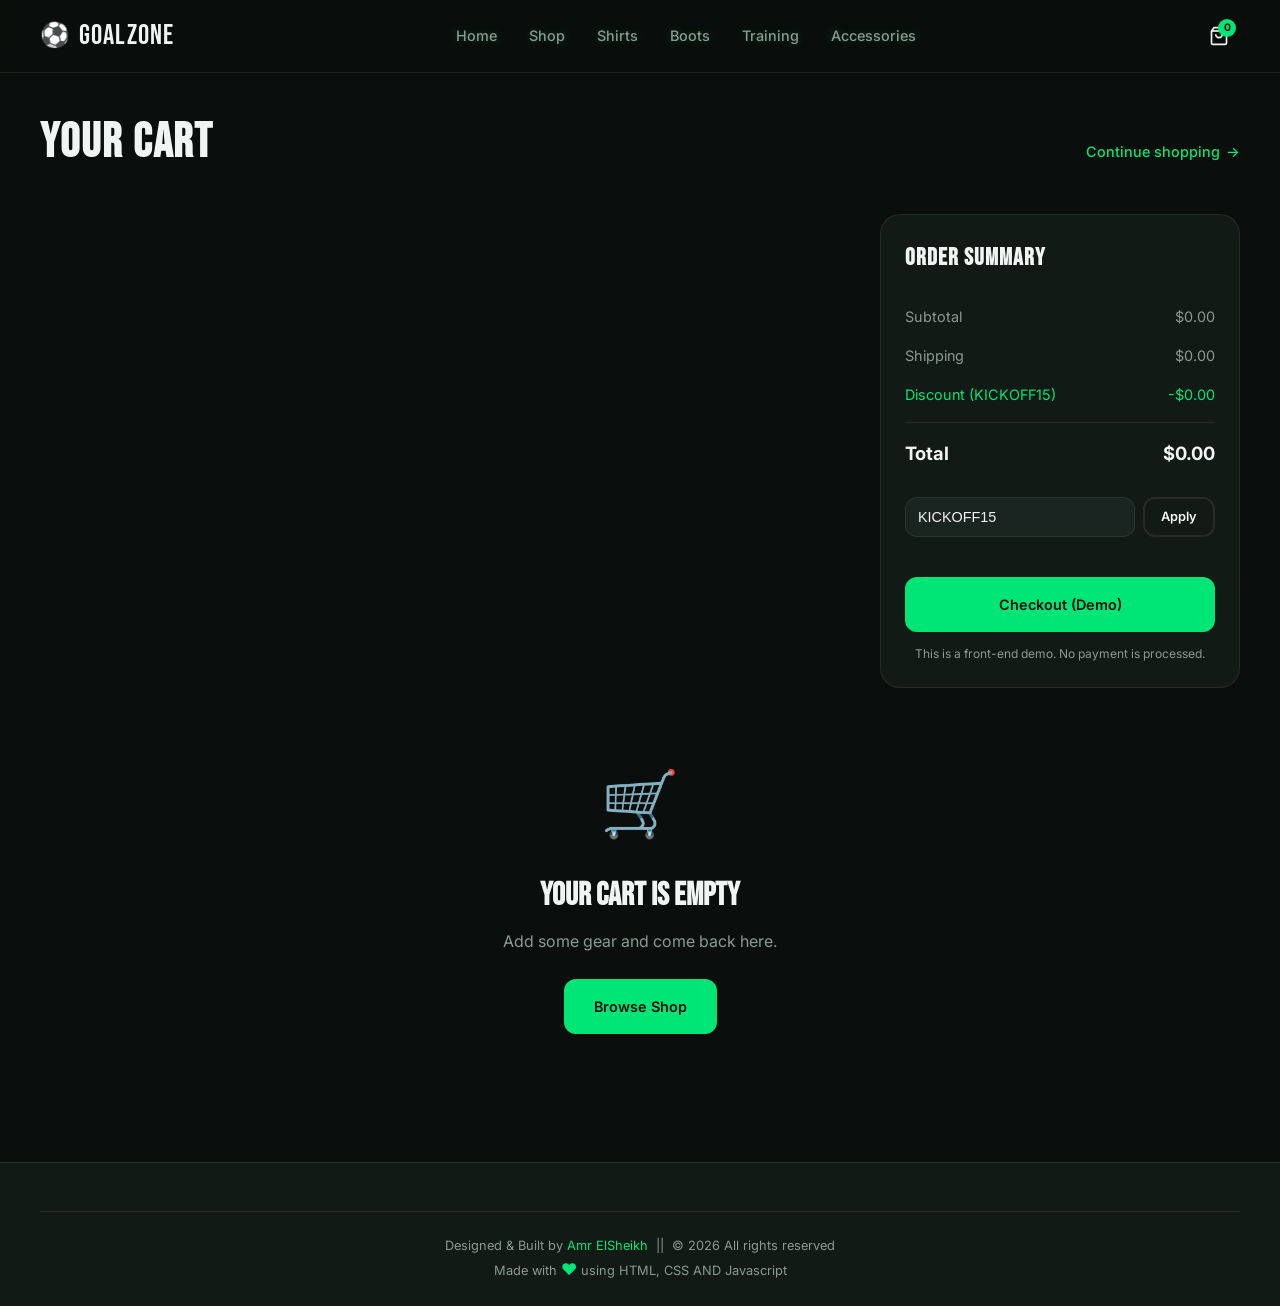
==== cart.html @ 162557ea "Add files via upload" ====
<!DOCTYPE html>
<html lang="en">
<head>
  <meta charset="UTF-8">
  <meta name="viewport" content="width=device-width, initial-scale=1.0">
  <title>Cart — GoalZone Football Store</title>
  <link rel="preconnect" href="https://fonts.googleapis.com">
  <link rel="preconnect" href="https://fonts.gstatic.com" crossorigin>
  <link href="https://fonts.googleapis.com/css2?family=Bebas+Neue&family=Inter:wght@400;500;600;700&display=swap" rel="stylesheet">
  <link rel="stylesheet" href="css/styles.css">
</head>
<body>
  <header class="header">
    <div class="container header__inner">
      <a href="index.html" class="logo">
        <span class="logo__icon">⚽</span>
        <span class="logo__text">GoalZone</span>
      </a>
      <nav class="nav" id="mainNav">
        <a href="index.html" class="nav__link">Home</a>
        <a href="shop.html" class="nav__link">Shop</a>
        <a href="shop.html?cat=shirts" class="nav__link">Shirts</a>
        <a href="shop.html?cat=boots" class="nav__link">Boots</a>
        <a href="shop.html?cat=training" class="nav__link">Training</a>
        <a href="shop.html?cat=accessories" class="nav__link">Accessories</a>
      </nav>
      <div class="header__actions">
        <a href="cart.html" class="icon-btn cart-btn" aria-label="Cart">
          <svg width="20" height="20" viewBox="0 0 24 24" fill="none" stroke="currentColor" stroke-width="2"><path d="M6 2 3 6v14a2 2 0 0 0 2 2h14a2 2 0 0 0 2-2V6l-3-4Z"/><path d="M3 6h18"/><path d="M16 10a4 4 0 0 1-8 0"/></svg>
          <span class="cart-btn__count" id="cartCount">0</span>
        </a>
        <button class="menu-toggle" id="menuToggle" aria-label="Menu">
          <span></span><span></span><span></span>
        </button>
      </div>
    </div>
  </header>

  <main class="cart-page">
    <div class="container">
      <div class="page-header">
        <h1>Your Cart</h1>
        <a href="shop.html" class="link-arrow">Continue shopping</a>
      </div>

      <div class="cart-layout" id="cartLayout">
        <div class="cart-items" id="cartItems"></div>
        <aside class="cart-summary" id="cartSummary">
          <h3>Order Summary</h3>
          <div class="summary-row"><span>Subtotal</span><span id="subtotal">$0.00</span></div>
          <div class="summary-row"><span>Shipping</span><span id="shipping">$0.00</span></div>
          <div class="summary-row summary-row--discount" id="discountRow" hidden>
            <span>Discount (KICKOFF15)</span><span id="discount">-$0.00</span>
          </div>
          <div class="summary-row summary-row--total"><span>Total</span><span id="total">$0.00</span></div>

          <label class="promo-input">
            <input type="text" id="promoCode" placeholder="Promo code" value="KICKOFF15">
            <button type="button" class="btn btn--outline btn--sm" id="applyPromo">Apply</button>
          </label>
          <p class="promo-hint" id="promoHint"></p>

          <button class="btn btn--primary btn--full" id="checkoutBtn">Checkout (Demo)</button>
          <p class="cart-note">This is a front-end demo. No payment is processed.</p>
        </aside>
      </div>

      <div class="empty-cart" id="emptyCart" hidden>
        <div class="empty-cart__icon">🛒</div>
        <h2>Your cart is empty</h2>
        <p>Add some gear and come back here.</p>
        <a href="shop.html" class="btn btn--primary">Browse Shop</a>
      </div>
    </div>
  </main>

  <div class="modal" id="checkoutModal" aria-hidden="true">
    <div class="modal__backdrop" data-close-modal></div>
    <div class="modal__dialog modal__dialog--sm" role="dialog">
      <button class="modal__close" data-close-modal aria-label="Close">&times;</button>
      <div class="checkout-success">
        <div class="checkout-success__icon">✓</div>
        <h2>Order Placed!</h2>
        <p>Demo checkout complete. In a real store, you'd receive a confirmation email.</p>
        <a href="shop.html" class="btn btn--primary">Keep Shopping</a>
      </div>
    </div>
  </div>

  <footer class="footer">
    <div class="container footer__bottom">
      <!-- <p>&copy; 2026 GoalZone.⚽. Amr ELshiekh.</p> -->
       <p>Designed & Built by <span style="color:var( --accent)" >Amr ElSheikh</span> &nbsp;||&nbsp; <span>&copy; 2026</span> All rights reserved</p>
      <p>Made with <span style="color:var( --accent) ; font-size: medium;">♥</span> using HTML, CSS AND Javascript</p>
    </div>
  </footer>

  <div class="toast" id="toast"></div>

  <script src="js/products.js"></script>
  <script src="js/cart.js"></script>
  <script src="js/app.js"></script>
  <script src="js/cart-page.js"></script>
</body>
</html>
---- css/styles.css ----
/* GoalZone — Football Store */

:root {
  --bg: #0a0f0d;
  --bg-card: #121a16;
  --bg-elevated: #1a2420;
  --surface: #243029;
  --text: #f0f4f2;
  --text-muted: #8a9a92;
  --accent: #00e676;
  --accent-dim: #00c853;
  --accent-glow: rgba(0, 230, 118, 0.25);
  --danger: #ff5252;
  --border: rgba(255, 255, 255, 0.08);
  --radius: 12px;
  --radius-lg: 20px;
  --font-display: 'Bebas Neue', sans-serif;
  --font-body: 'Inter', system-ui, sans-serif;
  --header-h: 72px;
  --transition: 0.2s ease;
}

*, *::before, *::after { box-sizing: border-box; margin: 0; padding: 0; }

html { scroll-behavior: smooth; }

body {
  font-family: var(--font-body);
  background: var(--bg);
  color: var(--text);
  line-height: 1.6;
  min-height: 100vh;
}

img { max-width: 100%; display: block; }

a { color: inherit; text-decoration: none; }

button { font: inherit; cursor: pointer; border: none; background: none; color: inherit; }

.container {
  width: min(1200px, 100% - 2rem);
  margin-inline: auto;
}

/* Header */
.header {
  position: sticky;
  top: 0;
  z-index: 100;
  background: rgba(10, 15, 13, 0.92);
  backdrop-filter: blur(12px);
  border-bottom: 1px solid var(--border);
}

.header__inner {
  display: flex;
  align-items: center;
  justify-content: space-between;
  height: var(--header-h);
  gap: 1rem;
}

.logo {
  display: flex;
  align-items: center;
  gap: 0.5rem;
  font-family: var(--font-display);
  font-size: 1.75rem;
  letter-spacing: 0.04em;
}

.logo__icon { font-size: 1.5rem; }

.nav {
  display: flex;
  gap: 2rem;
}

.nav__link {
  font-size: 0.9rem;
  font-weight: 500;
  color: var(--text-muted);
  transition: color var(--transition);
  text-shadow: 0 0 8px var(--accent-glow);
}

.nav__link:hover,
.nav__link--active { color: var(--accent); text-shadow: 0 0 8px var(--accent-glow)}

.header__actions {
  display: flex;
  align-items: center;
  gap: 0.5rem;
}

.icon-btn {
  display: flex;
  align-items: center;
  justify-content: center;
  width: 42px;
  height: 42px;
  border-radius: 50%;
  transition: background var(--transition);
  position: relative;
}

.icon-btn:hover { background: var(--bg-elevated); }

.cart-btn__count {
  position: absolute;
  top: 4px;
  right: 4px;
  min-width: 18px;
  height: 18px;
  padding: 0 5px;
  background: var(--accent);
  color: var(--bg);
  font-size: 0.65rem;
  font-weight: 700;
  border-radius: 99px;
  display: flex;
  align-items: center;
  justify-content: center;
}

.menu-toggle {
  display: none;
  flex-direction: column;
  gap: 5px;
  width: 42px;
  height: 42px;
  align-items: center;
  justify-content: center;
}

.menu-toggle span {
  width: 22px;
  height: 2px;
  background: var(--text);
  border-radius: 2px;
  transition: var(--transition);
}

.search-bar {
  max-height: 0;
  overflow: hidden;
  transition: max-height 0.3s ease, padding 0.3s ease;
  border-bottom: 1px solid transparent;
}

.search-bar--open {
  max-height: 80px;
  padding: 0.75rem 0;
  border-bottom-color: var(--border);
}

.search-bar input {
  width: 100%;
  padding: 0.75rem 1rem;
  background: var(--bg-elevated);
  border: 1px solid var(--border);
  border-radius: var(--radius);
  color: var(--text);
  font-size: 1rem;
  outline: none;
}

.search-bar input:focus { border-color: var(--accent); }

/* Buttons */
.btn {
  display: inline-flex;
  align-items: center;
  justify-content: center;
  gap: 0.5rem;
  padding: 0.875rem 1.75rem;
  font-weight: 600;
  font-size: 0.9rem;
  border-radius: var(--radius);
  transition: all var(--transition);
  border: 2px solid transparent;
}

.btn--primary {
  background: var(--accent);
  color: var(--bg);
}

.btn--primary:hover {
  background: var(--accent-dim);
  box-shadow: 0 0 24px var(--accent-glow);
}

.btn--outline {
  border-color: var(--border);
  color: var(--text);
}

.btn--outline:hover {
  border-color: var(--accent);
  color: var(--accent);
}

.btn--sm { padding: 0.5rem 1rem; font-size: 0.8rem; }
.btn--full { width: 100%; }

.link-arrow {
  font-size: 0.9rem;
  font-weight: 500;
  color: var(--accent);
  display: inline-flex;
  align-items: center;
  gap: 0.35rem;
}

.link-arrow::after { content: '→'; }

.link-btn {
  font-size: 0.8rem;
  color: var(--accent);
  background: none;
  border: none;
  cursor: pointer;
}

/* Hero */
.hero {
  position: relative;
  min-height: calc(100vh - var(--header-h));
  display: flex;
  align-items: center;
  overflow: hidden;
}

.hero__bg {
  position: absolute;
  inset: 0;
  background:
    linear-gradient(135deg, rgba(10, 15, 13, 0.95) 0%, rgba(10, 15, 13, 0.7) 50%, rgba(10, 15, 13, 0.9) 100%),
    radial-gradient(ellipse at 70% 30%, rgba(0, 230, 118, 0.15) 0%, transparent 50%),
    url('https://images.unsplash.com/photo-1574629810360-7efbbe195018?w=1600&q=80') center/cover;
}

.hero__content {
  position: relative;
  padding: 4rem 0;
}

.hero__tag {
  display: inline-block;
  padding: 0.35rem 0.85rem;
  background: rgba(0, 230, 118, 0.12);
  border: 1px solid rgba(0, 230, 118, 0.3);
  border-radius: 99px;
  font-size: 0.75rem;
  font-weight: 600;
  text-transform: uppercase;
  letter-spacing: 0.08em;
  color: var(--accent);
  margin-bottom: 1.5rem;
}

.hero__title {
  font-family: var(--font-display);
  font-size: clamp(3.5rem, 10vw, 7rem);
  line-height: 0.95;
  letter-spacing: 0.02em;
  margin-bottom: 1.25rem;
}

.hero__title span { color: var(--accent); }

.hero__desc {
  max-width: 480px;
  font-size: 1.1rem;
  color: var(--text-muted);
  margin-bottom: 2rem;
}

.hero__cta {
  display: flex;
  flex-wrap: wrap;
  gap: 1rem;
  margin-bottom: 3rem;
}

.hero__stats {
  display: flex;
  gap: 3rem;
  padding-top: 2rem;
  border-top: 1px solid var(--border);
}

.stat strong {
  display: block;
  font-family: var(--font-display);
  font-size: 2rem;
  letter-spacing: 0.04em;
  color: var(--accent);
}

.stat span {
  font-size: 0.8rem;
  color: var(--text-muted);
  text-transform: uppercase;
  letter-spacing: 0.06em;
}

/* Sections */
.section {
  padding: 5rem 0;
}

.section--dark {
  background: var(--bg-card);
}

.section__head {
  display: flex;
  align-items: baseline;
  justify-content: space-between;
  margin-bottom: 2rem;
}

.section__head h2 {
  font-family: var(--font-display);
  font-size: 2.5rem;
  letter-spacing: 0.04em;
}

/* Categories */
.categories {
  display: grid;
  grid-template-columns: repeat(4, 1fr);
  gap: 1rem;
}

.category-card {
  position: relative;
  aspect-ratio: 3/4;
  border-radius: var(--radius-lg);
  overflow: hidden;
  display: flex;
  flex-direction: column;
  justify-content: flex-end;
  padding: 1.5rem;
  transition: transform var(--transition);
}

.category-card:hover { transform: translateY(-4px); ;}

.category-card::before {
  content: '';
  position: absolute;
  inset: 0;
  background: linear-gradient(to top, rgba(0,0,0,0.85) 0%, transparent 60%);
}

.category-card--football-shirts { background: url('https://images.unsplash.com/photo-1745944756454-938dcb6e62ea?w=500&auto=format&fit=crop&q=60&ixlib=rb-4.1.0&ixid=M3wxMjA3fDB8MHxzZWFyY2h8NXx8QXJzZW5hbCUyMiUyMGNsdWIlMjBzaGlydHxlbnwwfHwwfHx8MA%3D%3D') center/cover; }
/* https://images.unsplash.com/photo-1679662826484-6d3e3a97890a?w=500&auto=format&fit=crop&q=60&ixlib=rb-4.1.0&ixid=M3wxMjA3fDB8MHxzZWFyY2h8MTJ8fGZvb3RiYWxsJTIwbWFueSUyMHNoaXJ0c3xlbnwwfHwwfHx8MA%3D%3D */
.category-card--boots { background: url('https://images.unsplash.com/photo-1579952363873-27f3bade9f55?w=600&q=80') center/cover; }
.category-card--training { background: url('https://images.unsplash.com/photo-1431324155629-1a6deb1dec8d?w=600&q=80') center/cover; }
.category-card--accessories { background: url('https://images.unsplash.com/photo-1551958219-acbc608c6377?w=600&q=80') center/cover; }

.category-card__label {
  position: relative;
  color:white;
   /* -webkit-text-stroke:white 1px; */
   text-shadow: 0 0 8px var(--accent-glow);
  font-family: var(--font-display);
  font-size: 2.4rem;
  letter-spacing: 0.06em;
  word-spacing: 4px;
  text-align: center;
  width: 80%;
  margin: 0 auto;
}
.category-card__label:hover { color: var(--accent); -webkit-text-stroke:transparent 1px; text-shadow: 0 0 8px var(--accent-glow);}
/* .category-card__label:hover { color: transparent; -webkit-text-stroke: #00c853 1px;} */

.category-card__count {
  position: relative;
  font-size: 0.8rem;
  color: var(--text-muted);
}

/* Product grid */
.product-grid {
  display: grid;
  grid-template-columns: repeat(auto-fill, minmax(260px, 1fr));
  gap: 1.5rem;
}

.product-card {
  background: var(--bg-elevated);
  border-radius: var(--radius-lg);
  overflow: hidden;
  border: 1px solid var(--border);
  transition: border-color var(--transition), transform var(--transition);
  cursor: pointer;
}

.product-card:hover {
  border-color: rgba(0, 230, 118, 0.3);
  transform: translateY(-2px);
}

.product-card__image {
  aspect-ratio: 1;
  background: var(--surface);
  overflow: hidden;
  position: relative;
}

.product-card__image img {
  width: 100%;
  height: 100%;
  object-fit: cover;
  transition: transform 0.4s ease;
}

.product-card:hover .product-card__image img { transform: scale(1.05); }

.product-card__badge {
  position: absolute;
  top: 0.75rem;
  left: 0.75rem;
  padding: 0.25rem 0.6rem;
  background: var(--accent);
  color: var(--bg);
  font-size: 0.65rem;
  font-weight: 700;
  text-transform: uppercase;
  border-radius: 4px;
}

.product-card__body { padding: 1.25rem; }

.product-card__team {
  font-size: 0.75rem;
  color: var(--accent);
  font-weight: 600;
  text-transform: uppercase;
  letter-spacing: 0.06em;
  margin-bottom: 0.35rem;
}

.product-card__name {
  font-weight: 600;
  font-size: 1rem;
  margin-bottom: 0.5rem;
  line-height: 1.3;
}

.product-card__footer {
  display: flex;
  align-items: center;
  justify-content: space-between;
  gap: 0.5rem;
}

.product-card__price {
  font-weight: 700;
  font-size: 1.1rem;
}

.product-card__price s {
  font-size: 0.85rem;
  color: var(--text-muted);
  font-weight: 400;
  margin-right: 0.35rem;
}

.product-card__add {
  width: 36px;
  height: 36px;
  border-radius: 50%;
  background: var(--accent);
  color: var(--bg);
  display: flex;
  align-items: center;
  justify-content: center;
  font-size: 1.25rem;
  font-weight: 700;
  transition: transform var(--transition), box-shadow var(--transition);
  flex-shrink: 0;
}

.product-card__add:hover {
  transform: scale(1.1);
  box-shadow: 0 0 16px var(--accent-glow);
}

/* Clubs */
.clubs {
  display: flex;
  flex-wrap: wrap;
  gap: 0.75rem;
}

.club-badge {
  padding: 0.6rem 1.25rem;
  background: var(--bg-elevated);
  border: 1px solid var(--border);
  border-radius: 99px;
  font-size: 0.85rem;
  font-weight: 500;
  transition: all var(--transition);
}

.club-badge:hover {
  border-color: var(--accent);
  color: var(--accent);
  background: rgba(0, 230, 118, 0.08);
}

.club-badge--ahly {
  border-color: rgba(200, 16, 46, 0.5);
  color: #ff6b7a;
}

.club-badge--ahly:hover {
  border-color: #C8102E;
  background: rgba(200, 16, 46, 0.15);
  color: #ff8a95;
}

.club-badge--zamalek {
  border-color: rgba(255, 255, 255, 0.25);
  color: #fff;
}

.club-badge--zamalek:hover {
  border-color: #fff;
  background: rgba(255, 255, 255, 0.1);
  color: #fff;
}

.club-badge--egypt {
  border-color: rgba(206, 17, 38, 0.5);
  color: #ffd700;
}

.club-badge--egypt:hover {
  border-color: #CE1126;
  background: rgba(206, 17, 38, 0.15);
  color: #ffe44d;
}

/* Promo */
.promo {
  padding: 4rem 0;
  background: linear-gradient(135deg, var(--surface) 0%, var(--bg-card) 100%);
  border-top: 1px solid var(--border);
  border-bottom: 1px solid var(--border);
}

.promo__inner {
  display: flex;
  align-items: center;
  justify-content: space-between;
  gap: 2rem;
  flex-wrap: wrap;
}

.promo__text h2 {
  font-family: var(--font-display);
  font-size: 2rem;
  letter-spacing: 0.04em;
  margin-bottom: 0.5rem;
}

.promo__text p { color: var(--text-muted); }
.promo__text strong { color: var(--accent); }

/* Footer */
.footer {
  padding: 3rem 0 1.5rem;
  background: var(--bg-card);
  border-top: 1px solid var(--border);
}

.footer__grid {
  display: grid;
  grid-template-columns: 2fr 1fr 1fr 1fr;
  gap: 2rem;
  margin-bottom: 2rem;
}

.footer__brand p {
  margin-top: 0.75rem;
  font-size: 0.85rem;
  color: var(--text-muted);
  max-width: 260px;
}

.footer h4 {
  font-size: 0.8rem;
  text-transform: uppercase;
  letter-spacing: 0.08em;
  color: var(--text-muted);
  margin-bottom: 1rem;
}

.footer ul { list-style: none; }

.footer li { margin-bottom: 0.5rem; }

.footer a {
  font-size: 0.9rem;
  color: var(--text-muted);
  transition: color var(--transition);
}

.footer a:hover { color: var(--accent); }

.footer__bottom {
  padding-top: 1.5rem;
  border-top: 1px solid var(--border);
  text-align: center;
  font-size: 0.8rem;
  color: var(--text-muted);
}

/* Shop page */
.shop-page { padding: 2rem 0 4rem; }

.page-header {
  display: flex;
  align-items: baseline;
  justify-content: space-between;
  margin-bottom: 2rem;
  flex-wrap: wrap;
  gap: 1rem;
}

.page-header h1 {
  font-family: var(--font-display);
  font-size: 3rem;
  letter-spacing: 0.04em;
}

.page-header p { color: var(--text-muted); font-size: 0.9rem; }

.shop-layout {
  display: grid;
  grid-template-columns: 260px 1fr;
  gap: 2rem;
  align-items: start;
}

.filters {
  background: var(--bg-card);
  border: 1px solid var(--border);
  border-radius: var(--radius-lg);
  padding: 1.5rem;
  position: sticky;
  top: calc(var(--header-h) + 1rem);
}

.filters__head {
  display: flex;
  justify-content: space-between;
  align-items: center;
  margin-bottom: 1.5rem;
}

.filters__head h3 {
  font-family: var(--font-display);
  font-size: 1.5rem;
  letter-spacing: 0.04em;
}

.filter-group {
  margin-bottom: 1.5rem;
  padding-bottom: 1.5rem;
  border-bottom: 1px solid var(--border);
}

.filter-group:last-child { border-bottom: none; margin-bottom: 0; padding-bottom: 0; }

.filter-group h4 {
  font-size: 0.75rem;
  text-transform: uppercase;
  letter-spacing: 0.08em;
  color: var(--text-muted);
  margin-bottom: 0.75rem;
}

.checkbox {
  display: flex;
  align-items: center;
  gap: 0.5rem;
  padding: 0.35rem 0;
  font-size: 0.9rem;
  cursor: pointer;
}

.checkbox input { accent-color: var(--accent); }

.select {
  width: 100%;
  padding: 0.6rem 0.75rem;
  background: var(--bg-elevated);
  border: 1px solid var(--border);
  border-radius: var(--radius);
  color: var(--text);
  font-size: 0.9rem;
  outline: none;
}

.select:focus { border-color: var(--accent); }

.filters-toggle { display: none; margin-bottom: 1rem; }

.empty-state {
  text-align: center;
  padding: 3rem;
  color: var(--text-muted);
}

/* Modal */
.modal {
  position: fixed;
  inset: 0;
  z-index: 200;
  display: flex;
  align-items: center;
  justify-content: center;
  padding: 1rem;
  opacity: 0;
  visibility: hidden;
  transition: opacity 0.3s, visibility 0.3s;
}

.modal--open { opacity: 1; visibility: visible; }

.modal__backdrop {
  position: absolute;
  inset: 0;
  background: rgba(0, 0, 0, 0.75);
  backdrop-filter: blur(4px);
}

.modal__dialog {
  position: relative;
  background: var(--bg-card);
  border: 1px solid var(--border);
  border-radius: var(--radius-lg);
  max-width: 900px;
  width: 100%;
  max-height: 90vh;
  overflow-y: auto;
  transform: translateY(20px);
  transition: transform 0.3s ease;
}

.modal--open .modal__dialog { transform: translateY(0); }

.modal__dialog--sm { max-width: 420px; text-align: center; }

.modal__close {
  position: absolute;
  top: 1rem;
  right: 1rem;
  width: 36px;
  height: 36px;
  border-radius: 50%;
  background: var(--bg-elevated);
  font-size: 1.5rem;
  line-height: 1;
  z-index: 1;
  transition: background var(--transition);
}

.modal__close:hover { background: var(--surface); }

.modal__body { padding: 2rem; }

.modal-product {
  display: grid;
  grid-template-columns: 1fr 1fr;
  gap: 2rem;
}

.modal-product__image {
  aspect-ratio: 1;
  border-radius: var(--radius);
  overflow: hidden;
  background: var(--surface);
}

.modal-product__image img {
  width: 100%;
  height: 100%;
  object-fit: cover;
}

.modal-product__team {
  font-size: 0.8rem;
  color: var(--accent);
  font-weight: 600;
  text-transform: uppercase;
  letter-spacing: 0.06em;
}

.modal-product__name {
  font-family: var(--font-display);
  font-size: 2.25rem;
  letter-spacing: 0.03em;
  margin: 0.25rem 0 0.75rem;
  line-height: 1.1;
}

.modal-product__price {
  font-size: 1.5rem;
  font-weight: 700;
  margin-bottom: 1rem;
}

.modal-product__desc {
  color: var(--text-muted);
  font-size: 0.95rem;
  margin-bottom: 1.5rem;
}

.size-picker { margin-bottom: 1.5rem; }

.size-picker label {
  display: block;
  font-size: 0.75rem;
  text-transform: uppercase;
  letter-spacing: 0.06em;
  color: var(--text-muted);
  margin-bottom: 0.5rem;
}

.size-options {
  display: flex;
  flex-wrap: wrap;
  gap: 0.5rem;
}

.size-option {
  min-width: 44px;
  padding: 0.5rem 0.75rem;
  border: 1px solid var(--border);
  border-radius: var(--radius);
  font-size: 0.85rem;
  font-weight: 500;
  transition: all var(--transition);
}

.size-option:hover { border-color: var(--accent); }

.size-option--active {
  background: var(--accent);
  color: var(--bg);
  border-color: var(--accent);
}

.modal-product__actions {
  display: flex;
  gap: 0.75rem;
}

.modal-product__actions .btn { flex: 1; }

/* Cart page */
.cart-page { padding: 2rem 0 4rem; min-height: 60vh; }

.cart-layout {
  display: grid;
  grid-template-columns: 1fr 360px;
  gap: 2rem;
  align-items: start;
}

.cart-item {
  display: grid;
  grid-template-columns: 100px 1fr auto;
  gap: 1.25rem;
  padding: 1.25rem;
  background: var(--bg-card);
  border: 1px solid var(--border);
  border-radius: var(--radius-lg);
  margin-bottom: 1rem;
  align-items: center;
}

.cart-item__image {
  aspect-ratio: 1;
  border-radius: var(--radius);
  overflow: hidden;
  background: var(--surface);
}

.cart-item__image img {
  width: 100%;
  height: 100%;
  object-fit: cover;
}

.cart-item__name {
  font-weight: 600;
  margin-bottom: 0.25rem;
}

.cart-item__meta {
  font-size: 0.85rem;
  color: var(--text-muted);
  margin-bottom: 0.75rem;
}

.qty-control {
  display: inline-flex;
  align-items: center;
  border: 1px solid var(--border);
  border-radius: var(--radius);
  overflow: hidden;
}

.qty-control button {
  width: 32px;
  height: 32px;
  display: flex;
  align-items: center;
  justify-content: center;
  background: var(--bg-elevated);
  transition: background var(--transition);
}

.qty-control button:hover { background: var(--surface); }

.qty-control span {
  min-width: 36px;
  text-align: center;
  font-weight: 600;
  font-size: 0.9rem;
}

.cart-item__right {
  text-align: right;
}

.cart-item__price {
  font-weight: 700;
  font-size: 1.1rem;
  margin-bottom: 0.5rem;
}

.cart-item__remove {
  font-size: 0.8rem;
  color: var(--danger);
  background: none;
  border: none;
  cursor: pointer;
}

.cart-item__remove:hover { text-decoration: underline; }

.cart-summary {
  background: var(--bg-card);
  border: 1px solid var(--border);
  border-radius: var(--radius-lg);
  padding: 1.5rem;
  position: sticky;
  top: calc(var(--header-h) + 1rem);
}

.cart-summary h3 {
  font-family: var(--font-display);
  font-size: 1.5rem;
  letter-spacing: 0.04em;
  margin-bottom: 1.25rem;
}

.summary-row {
  display: flex;
  justify-content: space-between;
  padding: 0.5rem 0;
  font-size: 0.9rem;
  color: var(--text-muted);
}

.summary-row--total {
  font-size: 1.15rem;
  font-weight: 700;
  color: var(--text);
  border-top: 1px solid var(--border);
  margin-top: 0.5rem;
  padding-top: 1rem;
}

.summary-row--discount { color: var(--accent); }

.promo-input {
  display: flex;
  gap: 0.5rem;
  margin: 1.25rem 0 0.5rem;
}

.promo-input input {
  flex: 1;
  padding: 0.6rem 0.75rem;
  background: var(--bg-elevated);
  border: 1px solid var(--border);
  border-radius: var(--radius);
  color: var(--text);
  font-size: 0.9rem;
  outline: none;
}

.promo-hint {
  font-size: 0.8rem;
  color: var(--accent);
  margin-bottom: 1rem;
  min-height: 1.2em;
}

.cart-note {
  margin-top: 0.75rem;
  font-size: 0.75rem;
  color: var(--text-muted);
  text-align: center;
}

.empty-cart {
  text-align: center;
  padding: 4rem 2rem;
}

.empty-cart__icon { font-size: 4rem; margin-bottom: 1rem; }

.empty-cart h2 {
  font-family: var(--font-display);
  font-size: 2rem;
  margin-bottom: 0.5rem;
}

.empty-cart p {
  color: var(--text-muted);
  margin-bottom: 1.5rem;
}

.checkout-success { padding: 2rem; }

.checkout-success__icon {
  width: 64px;
  height: 64px;
  margin: 0 auto 1rem;
  background: var(--accent);
  color: var(--bg);
  border-radius: 50%;
  display: flex;
  align-items: center;
  justify-content: center;
  font-size: 2rem;
  font-weight: 700;
}

.checkout-success h2 {
  font-family: var(--font-display);
  font-size: 2rem;
  margin-bottom: 0.5rem;
}

.checkout-success p {
  color: var(--text-muted);
  margin-bottom: 1.5rem;
}

/* Toast */
.toast {
  position: fixed;
  bottom: 2rem;
  left: 50%;
  transform: translateX(-50%) translateY(100px);
  background: var(--bg-elevated);
  border: 1px solid var(--accent);
  color: var(--text);
  padding: 0.875rem 1.5rem;
  border-radius: var(--radius);
  font-size: 0.9rem;
  font-weight: 500;
  z-index: 300;
  opacity: 0;
  transition: transform 0.3s ease, opacity 0.3s ease;
  pointer-events: none;
  box-shadow: 0 8px 32px rgba(0, 0, 0, 0.4);
}

.toast--show {
  transform: translateX(-50%) translateY(0);
  opacity: 1;
}

/* Responsive */
@media (max-width: 900px) {
  .categories { grid-template-columns: repeat(2, 1fr); }
  .footer__grid { grid-template-columns: 1fr 1fr; }
  .shop-layout { grid-template-columns: 1fr; }
  .filters {
    position: fixed;
    inset: 0;
    top: var(--header-h);
    z-index: 90;
    border-radius: 0;
    transform: translateX(-100%);
    transition: transform 0.3s ease;
    overflow-y: auto;
  }
  .filters--open { transform: translateX(0); }
  .filters-toggle { display: inline-flex; }
  .cart-layout { grid-template-columns: 1fr; }
  .modal-product { grid-template-columns: 1fr; }
}

@media (max-width: 640px) {
  .nav {
    position: fixed;
    inset: 0;
    top: var(--header-h);
    background: var(--bg);
    flex-direction: column;
    padding: 2rem;
    gap: 1.5rem;
    transform: translateX(100%);
    transition: transform 0.3s ease;
    z-index: 99;
  }
  .nav--open { transform: translateX(0); }
  .menu-toggle { display: flex; }
  .categories { grid-template-columns: 1fr; }
  .hero__stats { gap: 1.5rem; }
  .footer__grid { grid-template-columns: 1fr; }
  .cart-item {
    grid-template-columns: 80px 1fr;
  }
  .cart-item__right {
    grid-column: 2;
    text-align: left;
    display: flex;
    align-items: center;
    justify-content: space-between;
  }
}
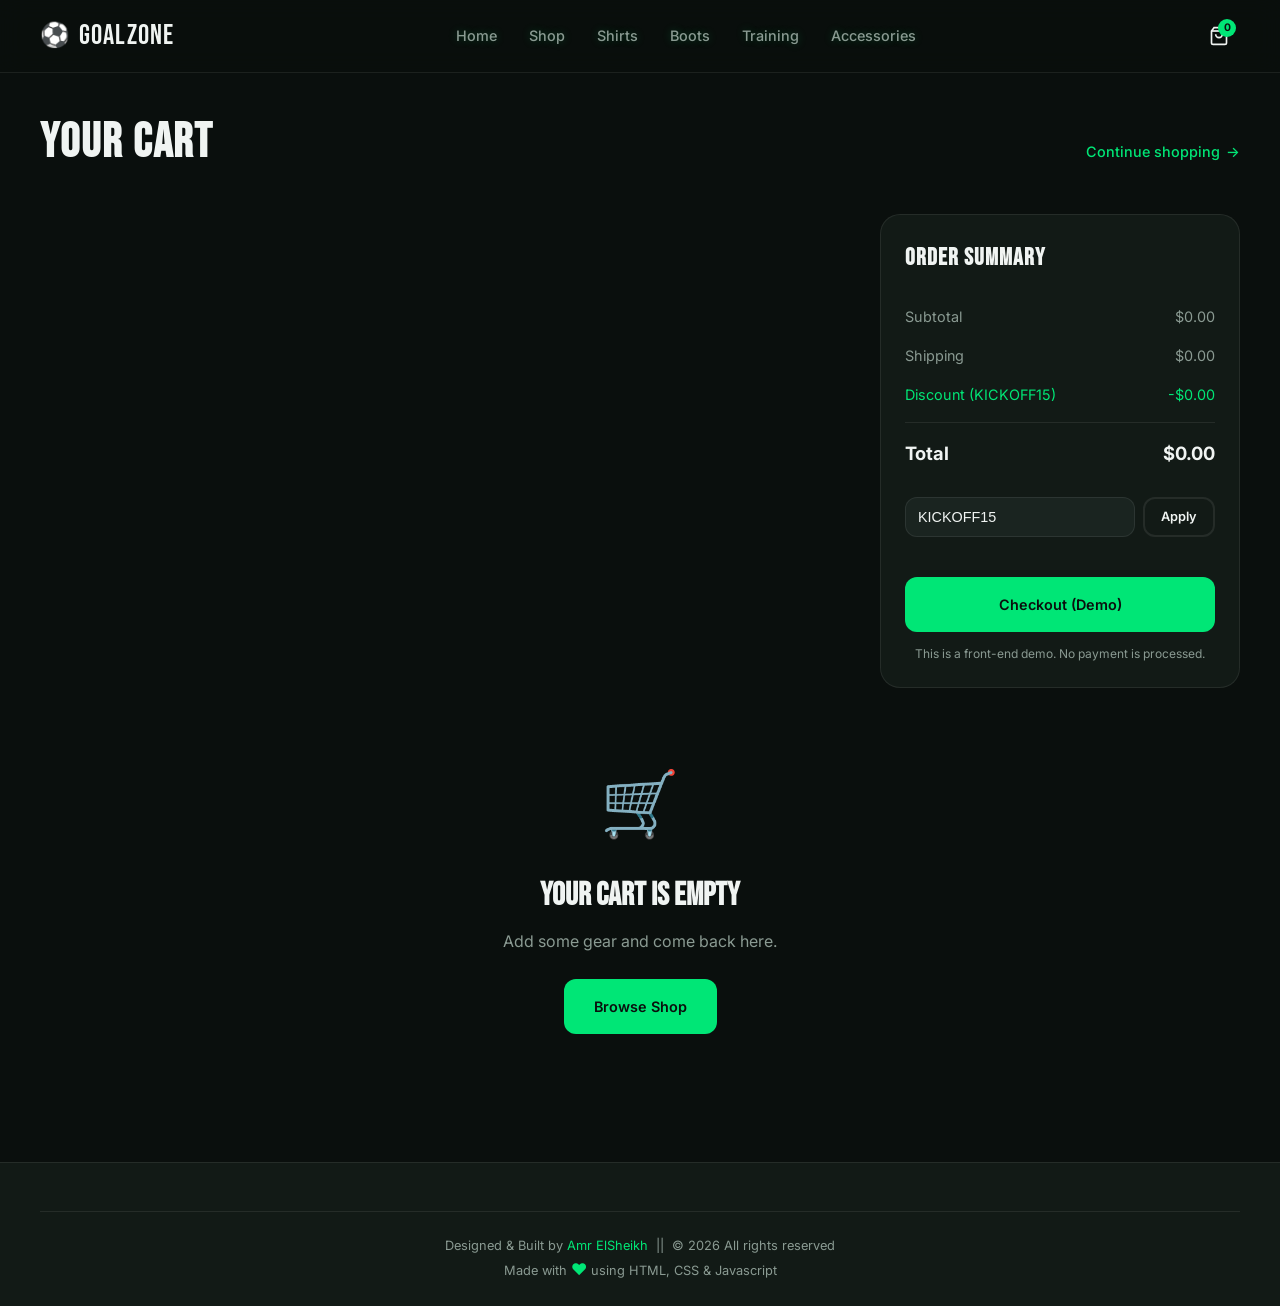
==== commit a7f86400: "Fix HTML encoding issues in cart.html" ====
--- a/cart.html
+++ b/cart.html
@@ -91,7 +91,7 @@
     <div class="container footer__bottom">
       <!-- <p>&copy; 2026 GoalZone.⚽. Amr ELshiekh.</p> -->
        <p>Designed & Built by <span style="color:var( --accent)" >Amr ElSheikh</span> &nbsp;||&nbsp; <span>&copy; 2026</span> All rights reserved</p>
-      <p>Made with <span style="color:var( --accent) ; font-size: medium;">♥</span> using HTML, CSS AND Javascript</p>
+      <p>Made with <span style="color:var( --accent) ; font-size: medium;">♥</span> using HTML, CSS & Javascript</p>
     </div>
   </footer>
 
--- a/css/styles.css
+++ b/css/styles.css
@@ -23,7 +23,9 @@
 *, *::before, *::after { box-sizing: border-box; margin: 0; padding: 0; }
 
 html { scroll-behavior: smooth; }
-
+::-webkit-scrollbar { width: 8px; }
+::-webkit-scrollbar-track { background: var(--bg-card); border-radius: 4px; }
+::-webkit-scrollbar-thumb { background: var(--accent-dim); border-radius: 4px; }
 body {
   font-family: var(--font-body);
   background: var(--bg);
